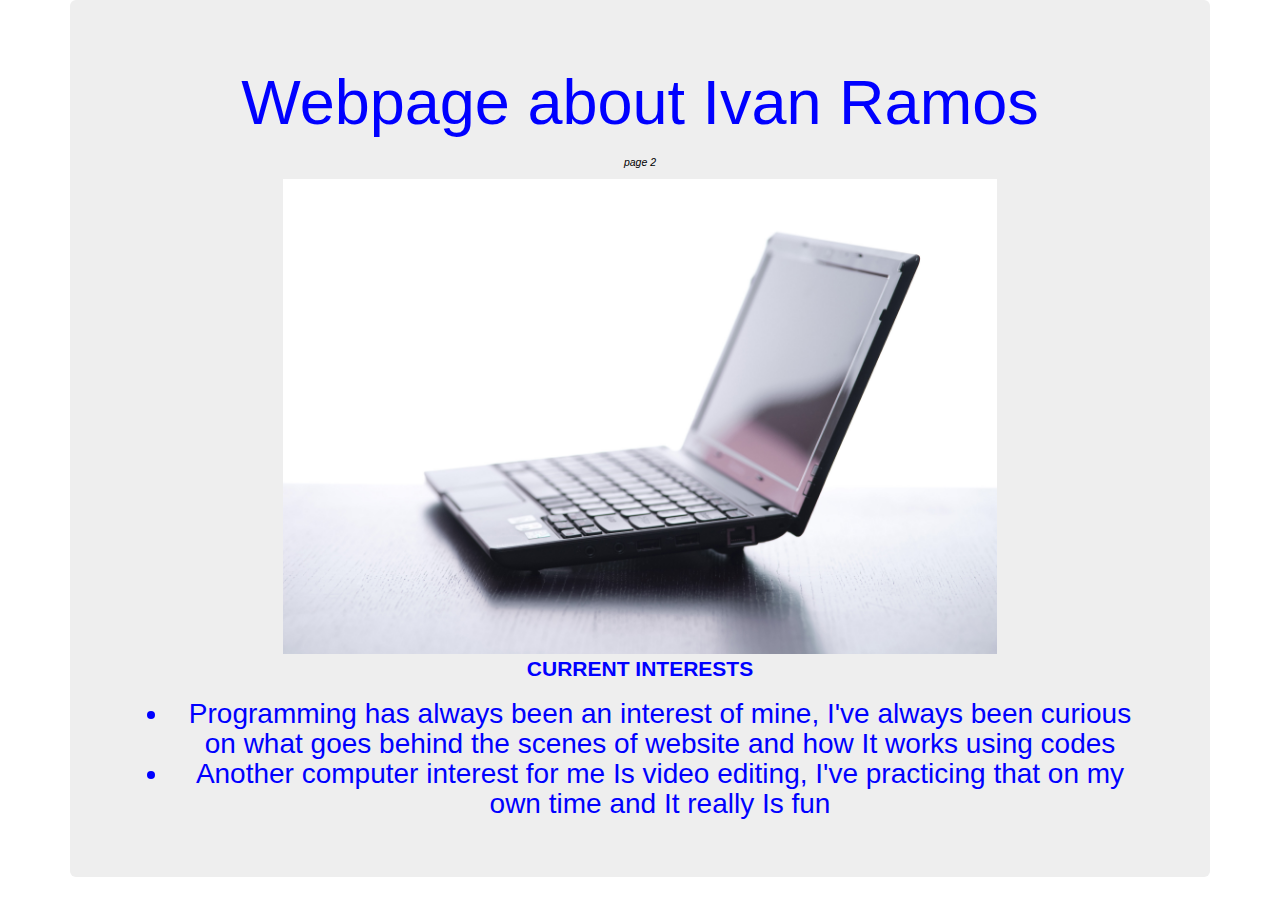
==== page-two.html @ 27b6e40f "added text on second page and picture as well" ====
<head>
  <title> page 2 </title>
  <link href="css/bootstrap.css" rel ="stylesheet" type="text/css" media="all">
  <link href="css/styles.css" rel="stylesheet" type="text/css">
  <head>
  <body>
    <div class="container">
      <div class="jumbotron">
        <h1> Webpage about Ivan Ramos </h2>
          <h2> page 2 </h2>
          <img src="pc.jpeg"="pcwork">
            <p><strong>CURRENT INTERESTS</strong></p>
            <ul>
              <li>Programming has always been an interest of mine, I've always been curious on what goes behind the scenes of website and how It works using codes
                <li>Another computer interest for me Is video editing, I've practicing that on my own time and It really Is fun
---- css/styles.css ----
h1 {
  text-align: center;
  color: black;
}
h2 {
  text-align: center;
  font-style: italic;
  color: black;
  font-size: 75%
}
p {
  text-align: center;
  font-size: 90%
}
li {
  text-align: center;
  font-size: 140%
}
li {
  text-align: center;
  text: 140%
}
ul {
  font-size: 20px;
  line-height: 30px;
  text-align: center;
}
body {
    background-color: white;
    color: blue;
}
img {
  display: block;
  margin: auto;
  width: 70%
}
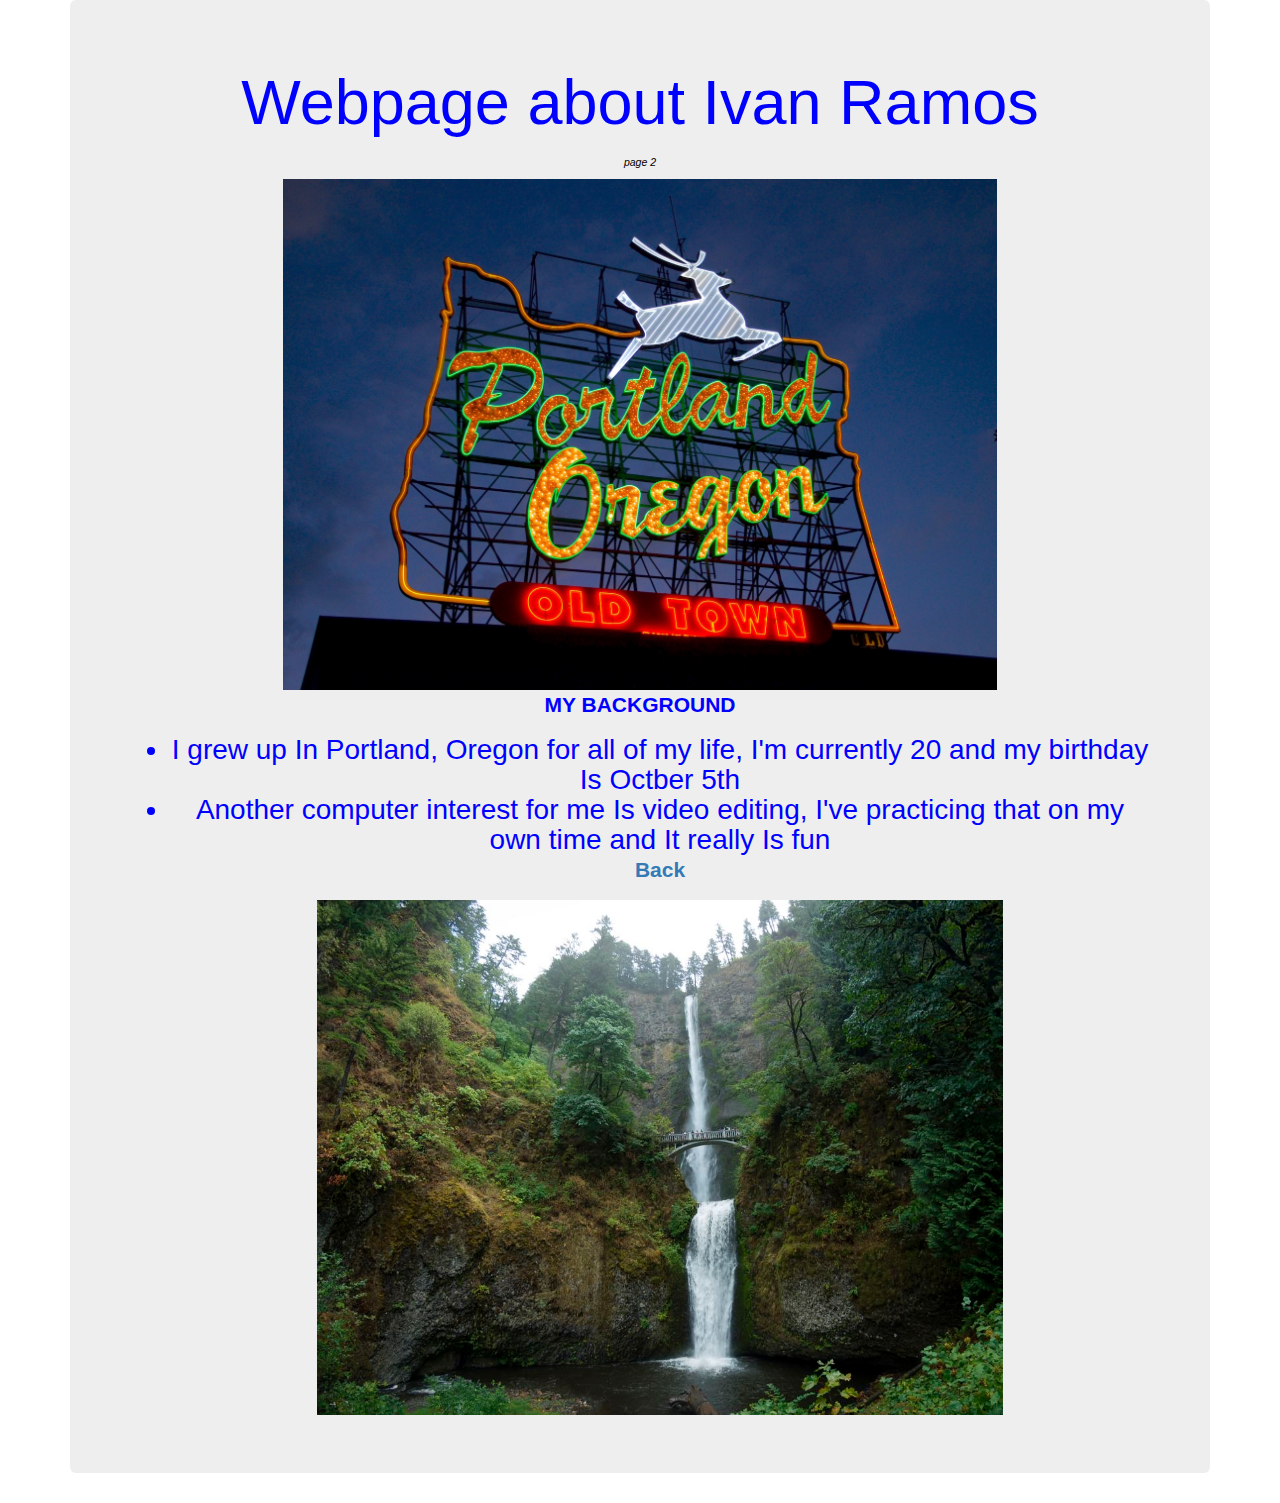
==== commit e0dca7cc: "added two pictures of portland deer and one of outdoors" ====
--- a/page-two.html
+++ b/page-two.html
@@ -8,8 +8,10 @@
       <div class="jumbotron">
         <h1> Webpage about Ivan Ramos </h2>
           <h2> page 2 </h2>
-          <img src="pc.jpeg"="pcwork">
-            <p><strong>CURRENT INTERESTS</strong></p>
+          <img src="deer.jpg"="deer">
+            <p><strong>MY BACKGROUND</strong></p>
             <ul>
-              <li>Programming has always been an interest of mine, I've always been curious on what goes behind the scenes of website and how It works using codes
-                <li>Another computer interest for me Is video editing, I've practicing that on my own time and It really Is fun
+              <li>I grew up In Portland, Oregon for all of my life, I'm currently 20 and my birthday Is Octber 5th</l1>
+                <li>Another computer interest for me Is video editing, I've practicing that on my own time and It really Is fun</l1>
+                <p> <strong> <a href="https://ivanramos148.github.io/weekly-review-friday/">Back</a> </strong></p>
+          <img src="hike.jpg"="hike">
